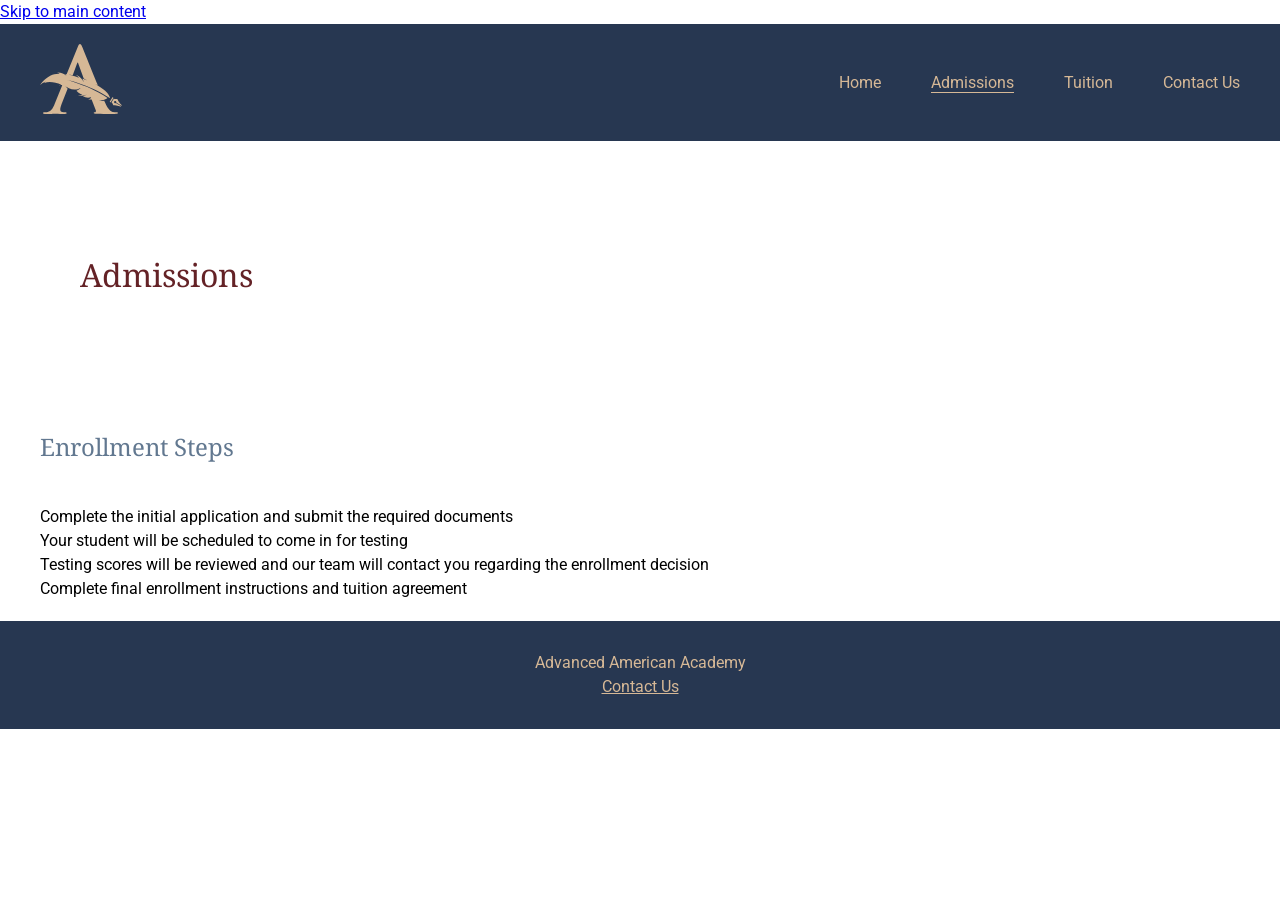
==== admissions.html @ ffefeab0 "aria for each page" ====
<!DOCTYPE html>
<html lang="en">
<head>
    <meta charset="UTF-8">
    <meta name="viewport" content="width=device-width, initial-scale=1.0">
    <title>Admissions - Advanced American Academy</title>
    <!-- Fonts Roboto and Noto Serif are both sourced from Google and have a SIL Open Font License -->
    <link rel="preconnect" href="https://fonts.googleapis.com">
    <link rel="preconnect" href="https://fonts.gstatic.com" crossorigin>
    <link href="https://fonts.googleapis.com/css2?family=Noto+Serif:ital,wght@0,100..900;1,100..900&family=Roboto:ital,wght@0,100..900;1,100..900&display=swap" rel="stylesheet">
    <link rel="stylesheet" href="styles.css">
</head>

<body>
    <a class="skip-link" href="#main">Skip to main content</a>
    <header>
        <div class="wrapper">
            <!-- School logo, school brand identifier | Unsplash, Mar Sono | Free to use under the Unsplash License | SVG | 1584.6 x 1358.7 | 82px by 70px | Functional | SVG (vector, no raster export needed — scales at any density, no srcset required) | Accessibility: referenced as <img> so alt text carries the accessible name; SVG file includes a <title>. No audio, video, animation, or third-party embeds are used on this site.  -->
            <a href="index.html"><img src="planning/Content/C1.svg" alt="Advanced American Academy - Home" width="82" height="70"></a>
                <nav aria-label="Main">
                    <ul class="nav-list">
                        <li><a href="index.html">Home</a></li>
                        <li><a href="admissions.html" aria-current="page">Admissions</a></li>
                        <li><a href="tuition.html">Tuition</a></li>
                        <li><a href="contact.html">Contact Us</a></li>
                    </ul>
                </nav>
        </div>
    </header>
    <main class="wrapper" id="main" tabindex="-1">
        <h1>Admissions</h1>
        <h2>Enrollment Steps</h2>
        <ol>
            <li>Complete the initial application and submit the required documents</li>
            <li>Your student will be scheduled to come in for testing</li>
            <li>Testing scores will be reviewed and our team will contact you regarding the enrollment decision</li>
            <li>Complete final enrollment instructions and tuition agreement</li>
        </ol>
    </main>
    <footer>
        <div class="wrapper">
            <p>Advanced American Academy</p>
            <a href="contact.html">Contact Us</a>
        </div>
    </footer>
</body>
</html>
---- styles.css ----
@layer reset, base, layout, components, utilities, states, overrides;

@layer reset {
    /* http://meyerweb.com/eric/tools/css/reset/ 
    v2.0 | 20110126
    License: none (public domain)
    */

    html, body, div, span, applet, object, iframe,
    h1, h2, h3, h4, h5, h6, p, blockquote, pre,
    a, abbr, acronym, address, big, cite, code,
    del, dfn, em, img, ins, kbd, q, s, samp,
    small, strike, strong, sub, sup, tt, var,
    b, u, i, center,
    dl, dt, dd, ol, ul, li,
    fieldset, form, label, legend,
    table, caption, tbody, tfoot, thead, tr, th, td,
    article, aside, canvas, details, embed, 
    figure, figcaption, footer, header, hgroup, 
    menu, nav, output, ruby, section, summary,
    time, mark, audio, video {
        margin: 0;
        padding: 0;
        border: 0;
        font-size: 100%;
        font: inherit;
        vertical-align: baseline;
    }
    /* HTML5 display-role reset for older browsers */
    article, aside, details, figcaption, figure, 
    footer, header, hgroup, menu, nav, section {
        display: block;
    }
    body {
        line-height: 1;
    }
    ol, ul {
        list-style: none;
    }
    blockquote, q {
        quotes: none;
    }
    blockquote:before, blockquote:after,
    q:before, q:after {
        content: '';
        content: none;
    }
    table {
        border-collapse: collapse;
        border-spacing: 0;
    }
}

@layer base {
    /* Typography Documentation
        Primary Fonts: Noto Serif and Roboto. Both are Google Fonts under the SIL Open Font License
        Loading: display=swap + preconnect. Fallbacks are Georgia and Arial
        Scale: 2 / 1.5 / 1.25 / 1rem
        Readability: --measure 65ch line length, line height 1.5
        Spacing: 4 levels, last 3 use clamp()
    */
    :root {
        --heading1-table-decorative-color: #642226;
        --heading2-buttonFocus-color: #627890;
        --logo-navText-section2-color: #D6B896;
        --nav-footer-button-color: #273751;
        --section1-headingBackground-color: #FFFFFF;
        --text-color: #000000;
        --nav-and-footer-color: #273751;

        --heading-font-family: 'Noto Serif', Georgia, serif;
        --body-font-family: Roboto, Arial, sans-serif;
        --heading-font-size: 2rem;
        --subheading-font-size: 1.5rem;
        --body-font-size: 1rem;

        --spacing-level-1: 1.25rem;
        --spacing-level-2: clamp(1.25rem, 3vw, 1.875rem);
        --spacing-level-3: clamp(1.5rem, 4vw, 2.5rem);
        --spacing-level-4: clamp(2rem, 5vw, 3.125rem);
        --wrapper-max: 75rem;
        --wrapper-gutter: 2rem;
        --measure: 65ch;
        
        --border-width: 1.5px;
        --border-radius: 5px;
        --border-color: #642226;

        --focus-width: 3px;
        --focus-color: #93b6ed;
    }

    body {
        font-family: var(--body-font-family);
        font-size: var(--body-font-size);
        color: var(--text-color);
        line-height: 1.5;
    }

    header {
        padding-block: var(--spacing-level-1);
        background-color: var(--nav-and-footer-color);
    }

    h1 {
        font-family: var(--heading-font-family);
        font-size: var(--heading-font-size);
        margin-block: var(--spacing-level-4);
        padding: var(--spacing-level-3);
        color: var(--heading1-table-decorative-color);
        background-color: var(--section1-headingBackground-color);
    }

    h2 {
        font-family: var(--heading-font-family);
        font-size: var(--subheading-font-size);
        padding-block: var(--spacing-level-3);
        color: var(--heading2-buttonFocus-color);
    }

    h3, h4, h5, h6 {
        font-family: var(--heading-font-family);
        font-size: 1.25rem;
        padding-block: var(--spacing-level-1);
        color: var(--heading2-buttonFocus-color);
    }

}

@layer layout {
    header .wrapper {
        display: grid;
        grid-template-columns: fit-content(12rem) 1fr;
        align-items: center;
        gap: var(--spacing-level-2);
    }

    .wrapper {
        inline-size: min(100% - var(--wrapper-gutter), var(--wrapper-max));
        margin-inline: auto;
    }

    main {
        padding-block: var(--spacing-level-1);
    }

    main > p {
        max-inline-size: var(--measure);
    }

    img {
        max-inline-size: 100%;
        block-size: auto;
    }

    .nav-list {
        display: flex;
        gap: var(--spacing-level-4);
        padding-block: var(--spacing-level-1);
        justify-content: end;
        flex-wrap: wrap;
    }

    .hero {
        display: grid;
    }

    .section {
        padding-block: var(--spacing-level-2);
    }

    .programs {
        display: grid;
        grid-template-columns: repeat(auto-fit, minmax(min(18rem, 100%), 1fr));
        gap: var(--spacing-level-2);
        padding-block: var(--spacing-level-3);
    }

    .feature-grid {
        display: grid;
        grid-template-columns: repeat(auto-fit, minmax(min(22rem, 100%), 1fr));
        gap: var(--spacing-level-2);
        align-items: center;
        padding-block: var(--spacing-level-2);
    }

    #obj-2 {
        container-type: inline-size;
        container-name: panel;
    }

    .events-panel {
        display: grid;
        gap: var(--spacing-level-1);
    }

    @container panel (min-inline-size: 28rem) {
        .events-panel h2 {
            padding-block: 0;
        }
    }

    @container panel (min-inline-size: 45rem) {
        .events-panel {
            grid-template-columns: auto 1fr;
            align-items: center;
        }
    }

}

@layer components {

    header img {
        max-block-size: 70px;
    }

    nav a {
        color: var(--logo-navText-section2-color);
        text-decoration: none;
    }

    .section1 {
        background-color: var(--section1-headingBackground-color);
    }

    .section2 {
        background-color: var(--logo-navText-section2-color);
    }

    .button {
        --button-bg: var(--nav-footer-button-color);
        --button-text: var(--logo-navText-section2-color);

        display: inline-block;
        background-color: var(--button-bg);
        color: var(--button-text);
        padding-block: var(--spacing-level-1);
        padding-inline: var(--spacing-level-2);
        border-radius: var(--border-radius);
        text-decoration: none;
    }

    .hero img,
    .hero h1 {
        grid-area: 1 / 1;
    }

    .hero img {
        inline-size: 100%;
        block-size: clamp(14rem, 40vh, 25rem);
        object-fit: cover;
        display: block;
    }

    .hero h1 {
        align-self: center;
        justify-self: center;
        margin: 0;
        z-index: 10;
    }

    .feature-grid img {
        inline-size: 100%;
        aspect-ratio: 3 / 2;
        object-fit: cover;
    }

    .feature-grid h2 {
        padding-block-start: 0;
    }

    table {
        inline-size: 100%;
        border: var(--border-width) solid var(--border-color);
    }

    th, td {
        border: var(--border-width) solid var(--border-color);
        padding: var(--spacing-level-1);
        text-align: start;
    }

    th {
        font-weight: bold;
        background-color: var(--heading1-table-decorative-color);
        color: var(--logo-navText-section2-color);
    }

    td:last-child {
        inline-size: fit-content;
        white-space: nowrap;
    }

    footer {
        padding-block: var(--spacing-level-2);
        color: var(--logo-navText-section2-color);
        background-color: var(--nav-and-footer-color);
        text-align: center;
    }

    footer a {
        color: var(--logo-navText-section2-color);
    }

    @supports (grid-template-rows: subgrid) {
        .programs article {
            display: grid;
            grid-row: span 2;
            grid-template-rows: subgrid;
            row-gap: var(--spacing-level-1);
        }

        .programs article h3 {
            padding-block: 0;
        }
    }

    form label {
        font-weight: 500;
        color: var(--nav-footer-button-color);
    }

    form input {
        margin: .75rem 0;
        color:var(--text-color);
        background-color: var(--section1-headingBackground-color);
        border: var(--border-width) solid var(--nav-footer-button-color);
        border-radius: var(--border-radius);
        padding: .4em;
    }

    form input[type="submit"] {
        background-color: var(--nav-footer-button-color);
        color: var(--section1-headingBackground-color);
    }

    form input[type="submit"]:hover {
        background-color: var(--section1-headingBackground-color);
        color: var(--nav-footer-button-color);
    }
}

@layer utilities {
    .text-center {
        text-align: center;
    }

    .visually-hidden {
        position: absolute;
        width: 1px;
        height: 1px;
        overflow: hidden;
        clip-path: inset(50%);
        white-space: nowrap;
    }

    .flow > * + * {
        margin-top: var(--spacing-level-1);
    }
}

@layer states {
    nav a:hover,
    .button:hover {
        background-color: var(--heading2-buttonFocus-color);
    }

    a:focus-visible,
    .button:focus-visible {
        outline: var(--focus-width) solid var(--focus-color);
        outline-offset: 2px;
    }

    nav a[aria-current="page"] {
        text-decoration: underline;
        text-underline-offset: 4px;
    }

    .button:active {
        transform: translateY(1px);
    }
}

@layer overrides {
    @media print {
        body {
            background: #fff;
            color: #000;
            font-size: 12pt;
            line-height: 1.4;
        }

        nav, footer, svg, .button {
            display: none;
        }

        main {
            max-inline-size: 100%;
        }

        .wrapper {
            inline-size: 100%;
        }

        h1, h2, h3 {
            color: #000;
            page-break-after: avoid;
        }

        table {
            border: var(--border-width) solid #000;
        }

        a[href^="http"]::after {
            content: " (" attr(href) ")";
            font-size: 10pt;
        }
    }

    @media (max-width: 48rem) {
            header .wrapper {
                grid-template-columns: 1fr;
                justify-items: start;
            }

            .nav-list {
                justify-content: start;
                gap: var(--spacing-level-2);
                padding-inline: 0;
            }
        }

    @media (prefers-reduced-motion: reduce) {
        *, *::before, *::after {
            animation-duration: 0.01ms !important;
            animation-iteration-count: 1 !important;
            transition-duration: 0.01ms !important;
        }

        .button:active {
            transform: none;
        }
    }

    @media (prefers-contrast: more) {
        :root {
            --border-width: 2.5px;
            --heading2-buttonFocus-color: #3d4f63;
            --focus-width: 4px;
        }
    }

    @supports not (container-type: inline-size) {
        @media (min-width: 60rem) {
            .events-panel {
                grid-template-columns: auto 1fr;
                align-items: center;
            }
        }
    }
}
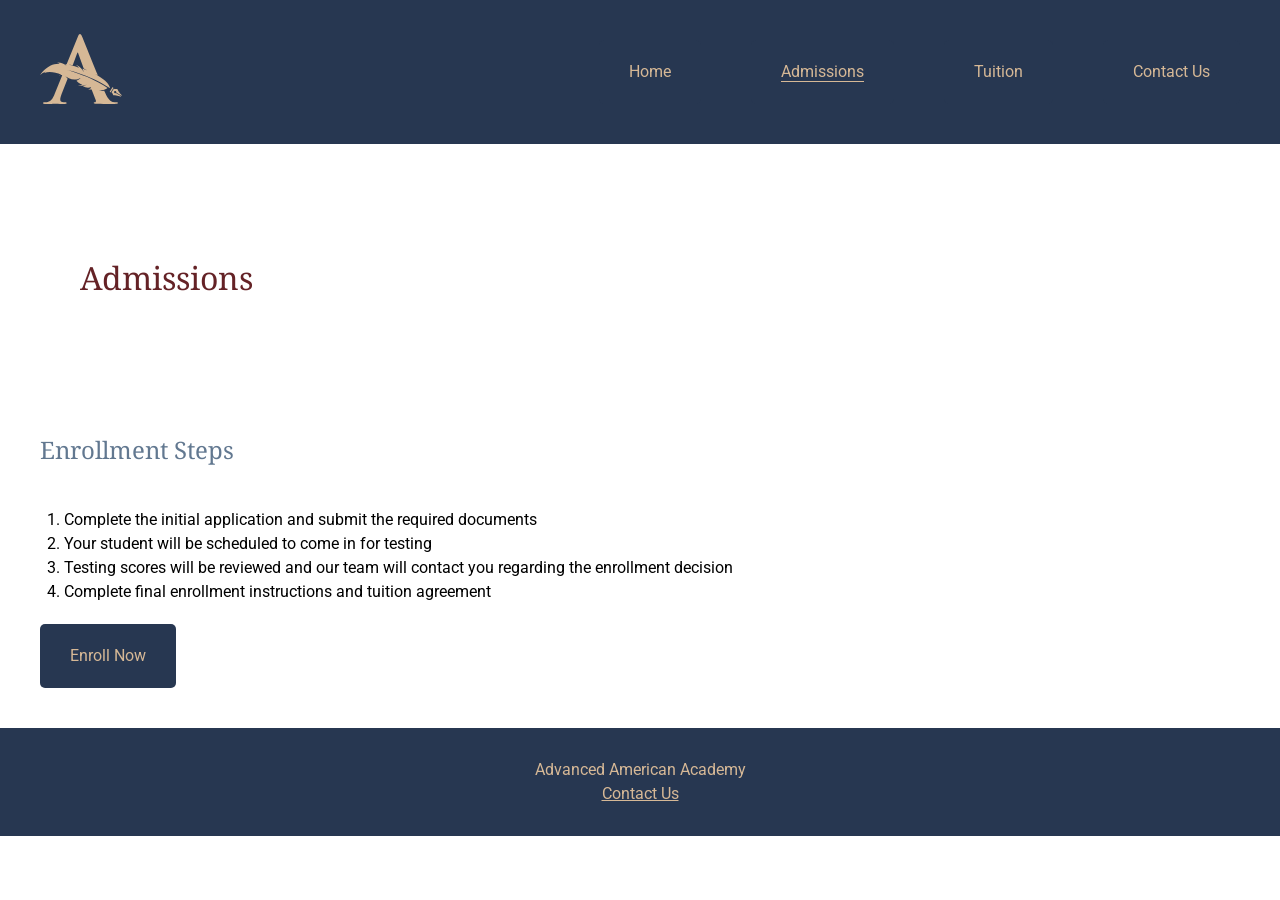
==== commit a05ae617: "update" ====
--- a/admissions.html
+++ b/admissions.html
@@ -36,6 +36,7 @@
             <li>Testing scores will be reviewed and our team will contact you regarding the enrollment decision</li>
             <li>Complete final enrollment instructions and tuition agreement</li>
         </ol>
+        <a href="#" id="enroll" class="button">Enroll Now</a>
     </main>
     <footer>
         <div class="wrapper">
--- a/styles.css
+++ b/styles.css
@@ -88,6 +88,7 @@
 
         --focus-width: 3px;
         --focus-color: #93b6ed;
+        --focus-ring-contrast: #273751;
     }
 
     body {
@@ -207,6 +208,15 @@
         }
     }
 
+    main ol { 
+        list-style: decimal; 
+        padding-left: 1.5rem; 
+    }
+    
+    .table-wrap { 
+        overflow-x: auto; 
+    }
+
 }
 
 @layer components {
@@ -228,7 +238,7 @@
         background-color: var(--logo-navText-section2-color);
     }
 
-    .button {
+    nav a, .button {
         --button-bg: var(--nav-footer-button-color);
         --button-text: var(--logo-navText-section2-color);
 
@@ -241,6 +251,10 @@
         text-decoration: none;
     }
 
+    #enroll {
+        margin: var(--spacing-level-1) 0;
+    }
+
     .hero img,
     .hero h1 {
         grid-area: 1 / 1;
@@ -314,6 +328,12 @@
         .programs article h3 {
             padding-block: 0;
         }
+    }
+
+    form { 
+        display: grid; 
+        gap: .5rem; 
+        max-width: 36rem; 
     }
 
     form label {
@@ -339,6 +359,20 @@
         background-color: var(--section1-headingBackground-color);
         color: var(--nav-footer-button-color);
     }
+
+    .skip-link { 
+        position: absolute; 
+        top: -10rem; 
+        left: 1rem; 
+        background: #D6B896; 
+        color: #273751; 
+        padding: .75rem; 
+    }
+    
+    .skip-link:focus { 
+        top: 1rem; 
+    }
+
 }
 
 @layer utilities {
@@ -363,13 +397,14 @@
 @layer states {
     nav a:hover,
     .button:hover {
-        background-color: var(--heading2-buttonFocus-color);
-    }
-
-    a:focus-visible,
-    .button:focus-visible {
+        background-color: var(--logo-navText-section2-color);
+        color: var(--nav-footer-button-color);
+    }
+
+    a:focus-visible, .button:focus-visible, button:focus-visible, input:focus-visible, textarea:focus-visible, .table-wrap:focus-visible {
         outline: var(--focus-width) solid var(--focus-color);
         outline-offset: 2px;
+        box-shadow: 0 0 0 7px #273751;
     }
 
     nav a[aria-current="page"] {
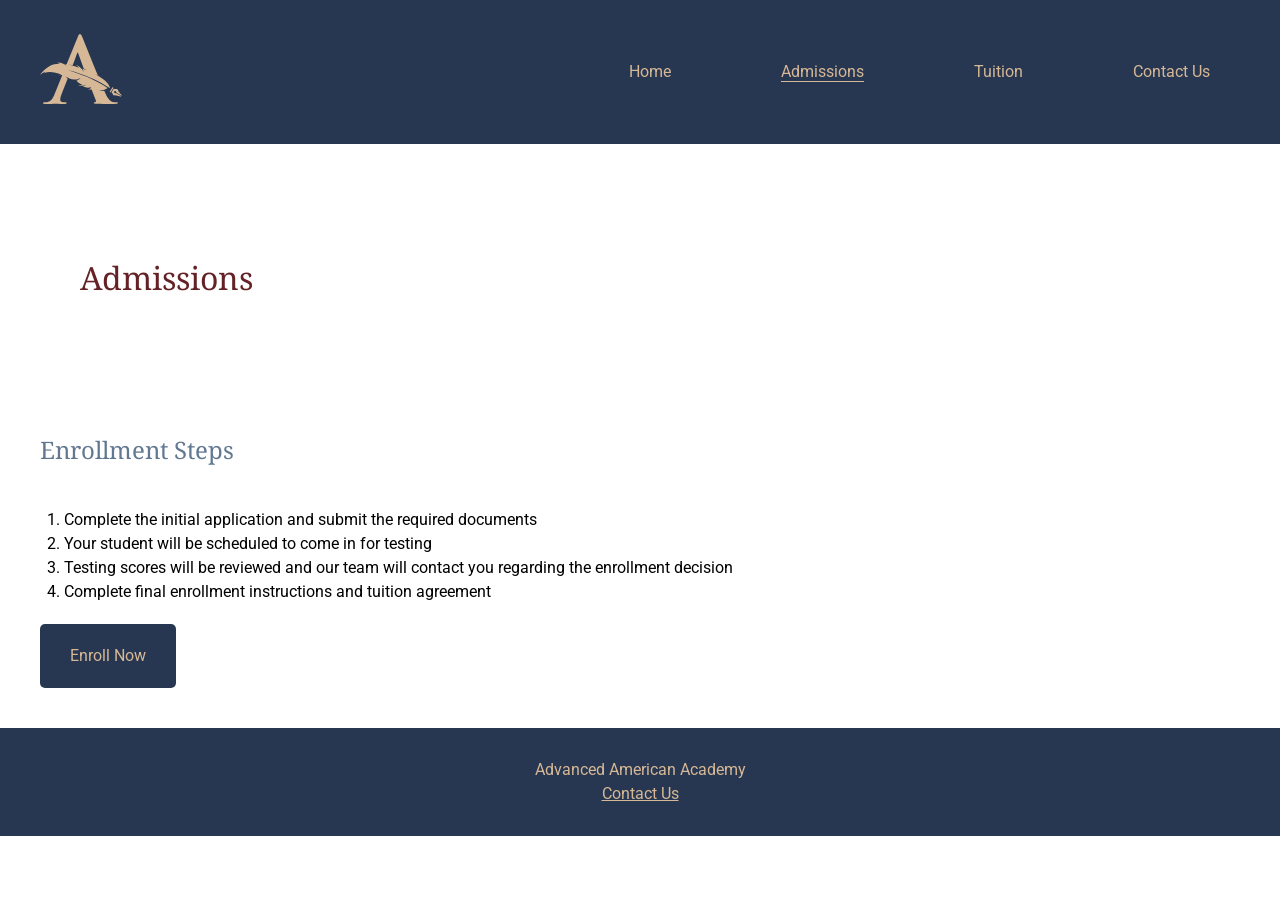
==== commit d370abb1: "update" ====
--- a/admissions.html
+++ b/admissions.html
@@ -3,7 +3,11 @@
 <head>
     <meta charset="UTF-8">
     <meta name="viewport" content="width=device-width, initial-scale=1.0">
-    <title>Admissions - Advanced American Academy</title>
+
+    <title>Admissions and Enrollment Steps | Advanced American Academy</title>
+    <meta name="description" content="See the four steps to enroll at Advanced American Academy, from the application and student testing to the final tuition agreement.">
+    <link rel="canonical" href="https://talyous1.github.io/git414-capstone-website/admissions.html">
+    
     <!-- Fonts Roboto and Noto Serif are both sourced from Google and have a SIL Open Font License -->
     <link rel="preconnect" href="https://fonts.googleapis.com">
     <link rel="preconnect" href="https://fonts.gstatic.com" crossorigin>
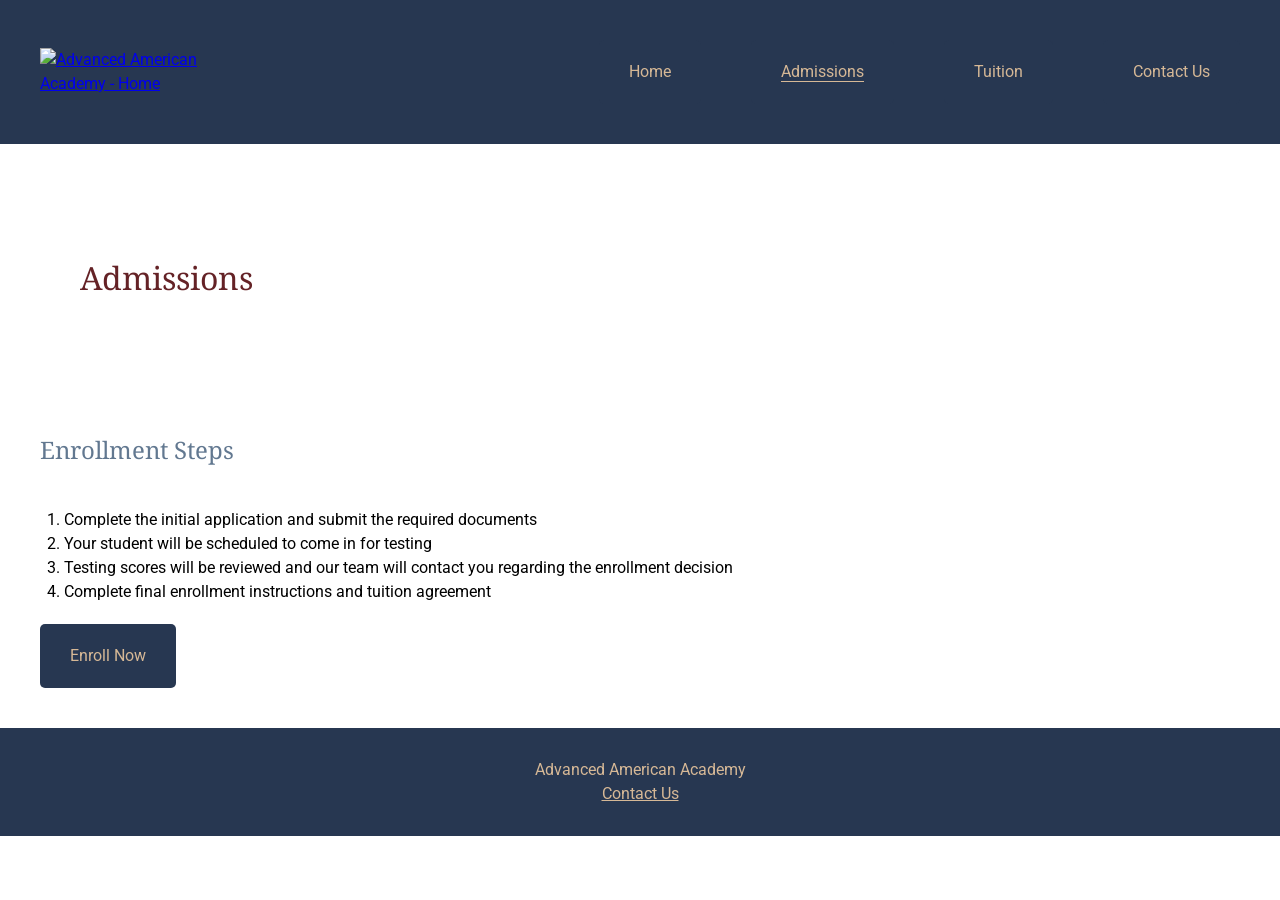
==== commit cb38f614: "update img names" ====
--- a/admissions.html
+++ b/admissions.html
@@ -20,7 +20,7 @@
     <header>
         <div class="wrapper">
             <!-- School logo, school brand identifier | Unsplash, Mar Sono | Free to use under the Unsplash License | SVG | 1584.6 x 1358.7 | 82px by 70px | Functional | SVG (vector, no raster export needed — scales at any density, no srcset required) | Accessibility: referenced as <img> so alt text carries the accessible name; SVG file includes a <title>. No audio, video, animation, or third-party embeds are used on this site.  -->
-            <a href="index.html"><img src="planning/Content/C1.svg" alt="Advanced American Academy - Home" width="82" height="70"></a>
+            <a href="index.html"><img src="planning/Content/aaa-logo.svg" alt="Advanced American Academy - Home" width="82" height="70"></a>
                 <nav aria-label="Main">
                     <ul class="nav-list">
                         <li><a href="index.html">Home</a></li>
@@ -40,7 +40,7 @@
             <li>Testing scores will be reviewed and our team will contact you regarding the enrollment decision</li>
             <li>Complete final enrollment instructions and tuition agreement</li>
         </ol>
-        <a href="#" id="enroll" class="button">Enroll Now</a>
+        <a href="https://sycamore.school/family/admissions/register" id="enroll" class="button">Enroll Now</a>
     </main>
     <footer>
         <div class="wrapper">
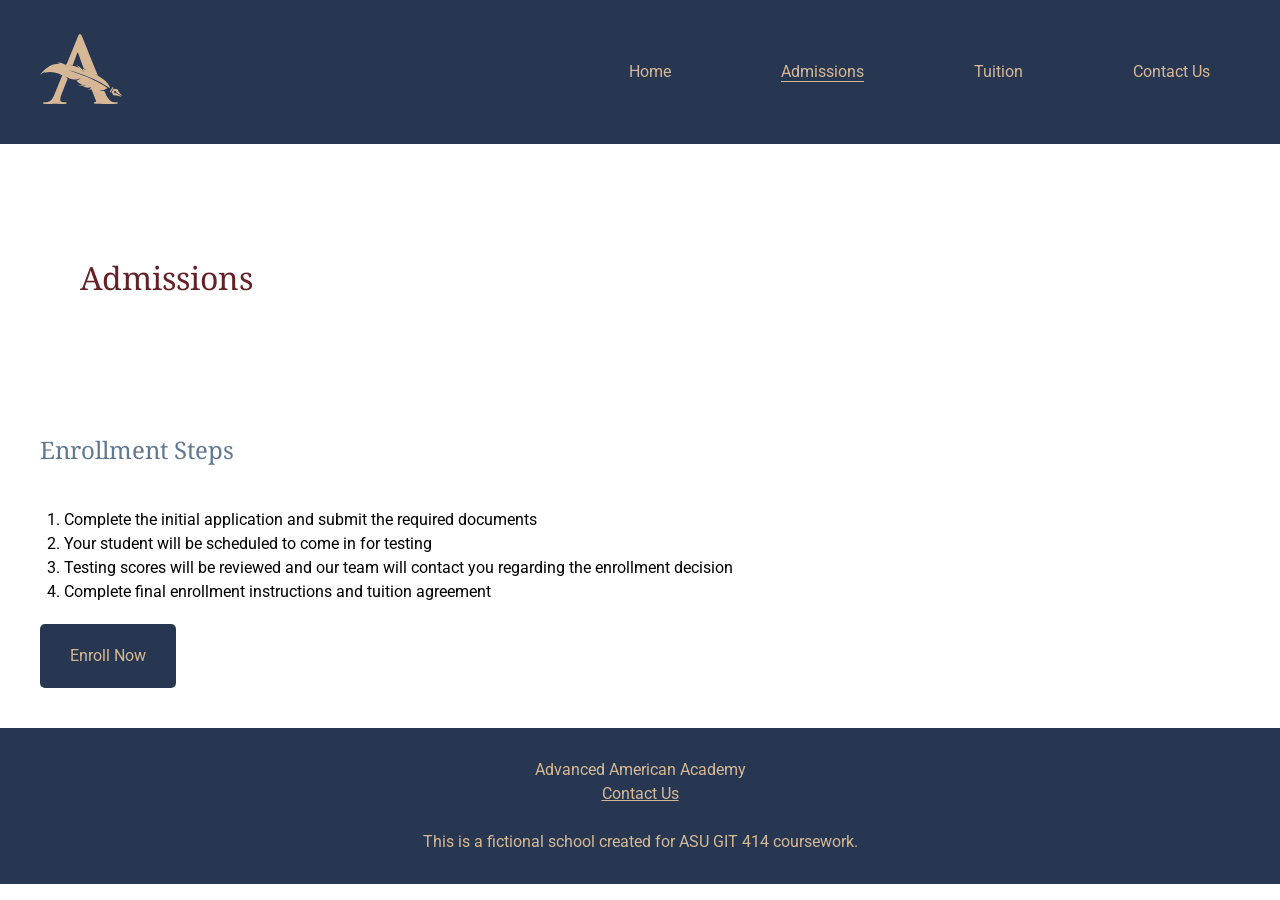
==== commit b07f2ab0: "fiction note" ====
--- a/admissions.html
+++ b/admissions.html
@@ -45,7 +45,8 @@
     <footer>
         <div class="wrapper">
             <p>Advanced American Academy</p>
-            <a href="contact.html">Contact Us</a>
+            <a href="contact.html">Contact Us</a><br><br>
+            <p>This is a fictional school created for ASU GIT 414 coursework.</p>
         </div>
     </footer>
 </body>
--- a/styles.css
+++ b/styles.css
@@ -341,13 +341,14 @@
         color: var(--nav-footer-button-color);
     }
 
-    form input {
+    form input, form textarea {
         margin: .75rem 0;
         color:var(--text-color);
         background-color: var(--section1-headingBackground-color);
         border: var(--border-width) solid var(--nav-footer-button-color);
         border-radius: var(--border-radius);
         padding: .4em;
+        font: inherit;
     }
 
     form input[type="submit"] {
@@ -358,6 +359,13 @@
     form input[type="submit"]:hover {
         background-color: var(--section1-headingBackground-color);
         color: var(--nav-footer-button-color);
+    }
+
+    button.button {
+        border: 0;
+        font: inherit;
+        cursor: pointer;
+        justify-self: start;
     }
 
     .skip-link { 
